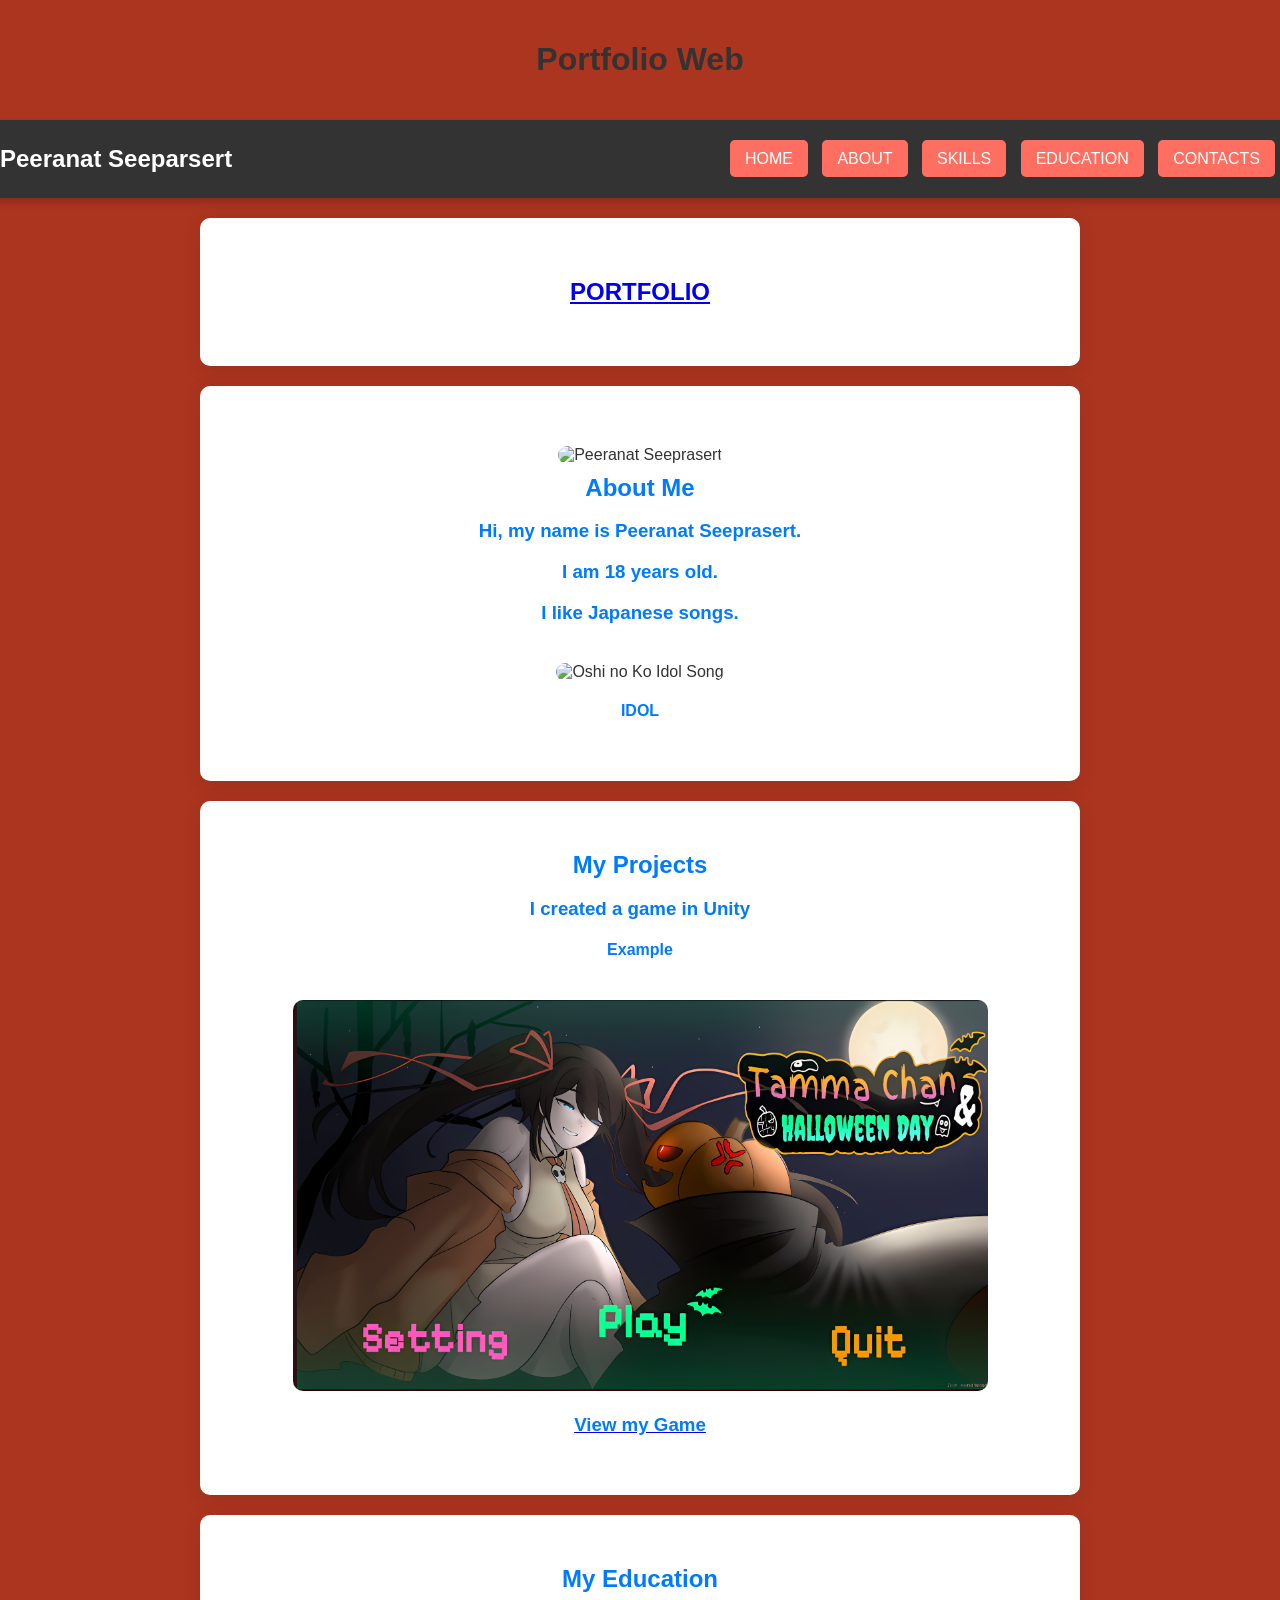
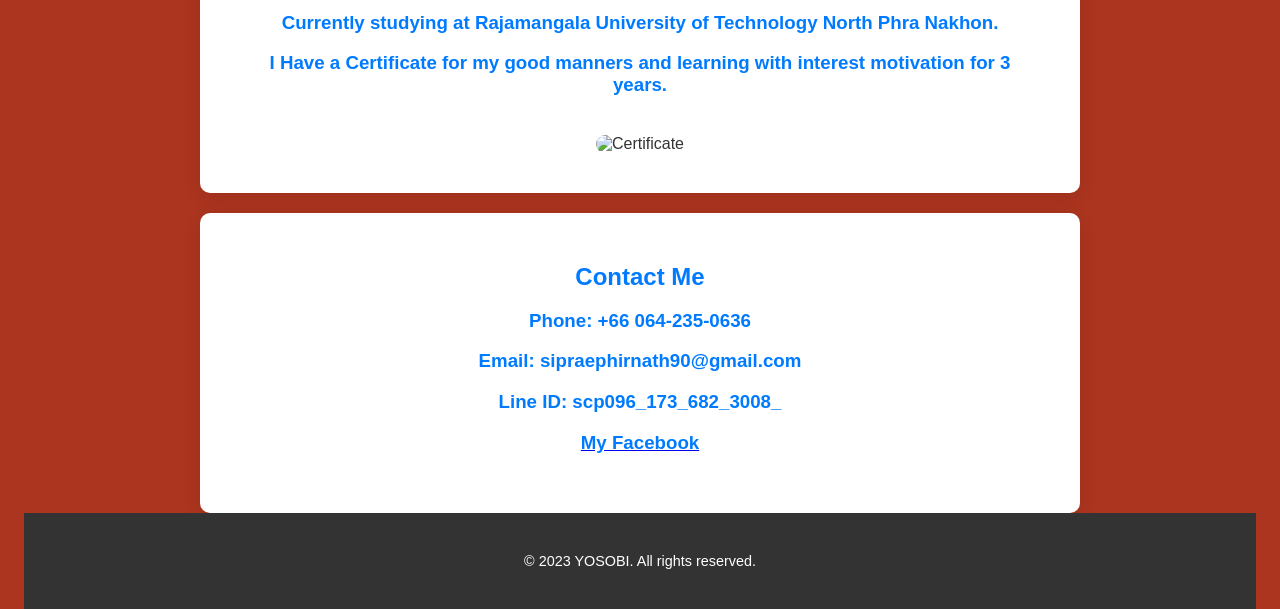
==== site/Getstart_here.html @ d88cd959 "add file to site" ====
<!DOCTYPE html>
<html lang="en">
<head>
  <meta charset="UTF-8">
  <meta http-equiv="X-UA-Compatible" content="IE=edge">
  <title>Peeranat Portfolio</title>
  <link rel="stylesheet" type="text/css" href="styles.css">
</head>

<body>
  <header>
    <h1>Portfolio Web</h1>
  </header>

  <nav>
    <div class="navbar-left">
      <h1 id="fev"></h1>
    </div>
    <div class="navbar-right">
      <a href="#home">HOME</a>
      <a href="#about">ABOUT</a>
      <a href="#skills">SKILLS</a>
      <a href="#education">EDUCATION</a>
      <a href="#contacts">CONTACTS</a>
    </div>
  </nav>

  <section id="home">
    <a href="https://www.canva.com/design/DAFn1muEa0U/SDMkf6ifCGOokU0-OmJz7w/view?utm_content=DAFn1muEa0U&utm_campaign=designshare&utm_medium=link&utm_source=editor"><h1>PORTFOLIO</h1></a>
  </section>

  <section id="about">
    <div class="about">
      <img src="1691246905751.jpg" alt="Peeranat Seeprasert" id="Peeranat_img" width="300" height="400">
      <h2>About Me</h2>
      <h3>Hi, my name is Peeranat Seeprasert.</h3>
      <h3>I am 18 years old.</h3>
      <h3>I like Japanese songs.</h3>
      <img src="oshi-no-ko-idol-yoasobi.gif" alt="Oshi no Ko Idol Song" id="oshi_img" width="400">
      <a href="https://youtu.be/ZRtdQ81jPUQ" target="_blank" id="song"><h4>IDOL</h4></a>
    </div>
  </section>

  <section id="skills">
    <h2>My Projects</h2>
    <h3>I created a game in Unity</h3>
    <h4>Example</h4>
    <img src="Game Picture.png" alt="Unity Game Example" id="Peeranat_Game" width="695" height="391" >
    <a href="https://tammastudio.itch.io/tammachanhalloweenday" target="_blank"><h3>View my Game</h3></a>
  </section>

  <section id="education">
    <h2>My Education</h2>
    <h3>Currently studying at Rajamangala University of Technology North Phra Nakhon.</h3>
    <h3>I Have a Certificate for my good manners and learning with interest motivation for 3 years.</h3>
    <img src="" alt="Certificate" id="Peeranat_Cer" width="695" height="391">
  </section>

  <section id="contacts">
    <h2>Contact Me</h2>
    <h3>Phone: +66 064-235-0636</h3>
    <h3>Email: sipraephirnath90@gmail.com</h3>
    <h3>Line ID: scp096_173_682_3008_</h3>
    <a href="https://www.facebook.com/profile.php?id=100039198768216" target="_blank"><h3>My Facebook</h3></a>
  </section>

  <script src="app.js"></script>

  <footer>
    <p>&copy; 2023 YOSOBI. All rights reserved.</p>
  </footer>
</body>
</html>
---- site/styles.css ----
/* กำหนดสไตล์พื้นฐานของ body เพื่อจัดการการแสดงผลและพื้นหลัง */
body {
  display: flex;
  flex-direction: column; /* จัดเรียงองค์ประกอบในแนวตั้ง */
  align-items: center;
  min-height: 100vh;
  margin: 0;
  font-family: 'Helvetica Neue', Arial, sans-serif; /* ฟอนต์สไตล์โมเดิร์น */
  background-color: #AC351F; /* สีพื้นหลังอ่อนๆ ที่สบายตา */
  color: #333; /* สีข้อความหลัก */
  box-sizing: border-box; /* จัดการขนาดของกล่องให้สมดุล */
}

/* สไตล์ของ Header */
header {
  text-align: center; /* จัดข้อความให้อยู่กึ่งกลาง */
  padding: 20px;
}

.title {
  font-size: 2.5em; /* ขนาดใหญ่เพื่อเน้นหัวข้อ */
  color: #007bff; /* สีฟ้าเพื่อดึงดูดความสนใจ */
  font-weight: bold;
}

/* สไตล์ของแถบนำทาง (Navbar) */
nav {
  background-color: #333; /* สีพื้นหลังเข้มของ Navbar */
  padding: 25px 30px;
  display: flex;
  justify-content: space-between;
  align-items: center;
  width: 100%;
  box-shadow: 0 4px 8px rgba(0, 0, 0, 0.2); /* เพิ่มเงาให้ดูมีมิติ */
  position: sticky; /* ให้ Navbar คงที่เมื่อเลื่อนหน้า */
  top: 0;
  z-index: 1000;
}

.navbar-left h1 {
  margin: 0;
  color: #fff;
}

.navbar-right a {
  text-decoration: none;
  background-color: #ff6f61; /* สีปุ่มเพื่อดึงดูดความสนใจ */
  color: #fff;
  padding: 10px 15px;
  margin: 0 5px;
  border-radius: 5px;
  transition: all 0.3s ease; /* การเปลี่ยนแปลงนุ่มนวล */
}

.navbar-right a:hover {
  background-color: #ff8a73; /* สีเมื่อโฮเวอร์ */
  transform: scale(1.1); /* ขยายเล็กน้อยเมื่อโฮเวอร์ */
}

/* การจัดวางส่วนของ Section */
section {
  text-align: center; /* จัดข้อความกึ่งกลาง */
  padding: 40px;
  width: 90%;
  max-width: 800px;
  margin-top: 20px;
  background: #ffffff; /* พื้นหลังสีขาวเพื่อให้เนื้อหาโดดเด่น */
  border-radius: 10px;
  box-shadow: 0 4px 20px rgba(0, 0, 0, 0.1); /* เงาอ่อนๆ สำหรับมิติ */
}

/* สไตล์ของการ์ด (Card) */
.card {
  width: 100%;
  max-width: 300px;
  padding: 20px;
  border-radius: 12px;
  background-color: #ffffff;
  box-shadow: 0 6px 20px rgba(0, 0, 0, 0.1);
  text-align: center;
  transition: transform 0.4s ease, box-shadow 0.4s ease; /* เพิ่มเอฟเฟกต์โฮเวอร์ */
  margin: 20px auto;
}

.card:hover {
  transform: scale(1.05); /* ขยายการ์ดเมื่อโฮเวอร์ */
  box-shadow: 0 10px 25px rgba(0, 0, 0, 0.2); /* เงาชัดขึ้น */
  cursor: pointer;
}

.card_header {
  background-color: #007bff; /* สีพื้นหลังของหัวข้อการ์ด */
  color: #fff;
  padding: 10px;
  border-radius: 12px 12px 0 0;
  font-size: 1.2em;
  font-weight: bold;
}

#dev, #song {
  text-decoration: none;
  color: #007bff; /* สีฟ้าสำหรับลิงก์ */
  font-weight: bold;
}

#song:hover {
  color: #0056b3; /* สีเข้มขึ้นเมื่อโฮเวอร์ */
  text-decoration: underline;
}

h2 {
  margin: 10px 0;
}

img {
  max-width: 100%;
  border-radius: 10px; /* มุมโค้งของรูปภาพ */
  transition: transform 0.3s ease;
  margin-top: 20px;
}

img:hover {
  transform: scale(1.05); /* ขยายรูปภาพเล็กน้อยเมื่อโฮเวอร์ */
}

/* สไตล์ของ Footer */
footer {
  background-color: #333; /* สีพื้นหลังเข้มของ Footer */
  padding: 40px 500px;
  text-align: center;
  color: #fff; /* สีข้อความขาว */
  font-size: 0.9em;
}

footer p {
  margin: 0;
}

/* สไตล์ของชื่อหัวข้อในแต่ละส่วน */
h2, h3, h4 {
  color: #007bff; /* สีฟ้าสำหรับหัวข้อ */
}

/* การตอบสนองบนหน้าจอขนาดเล็ก (Responsive) */
@media (max-width: 768px) {
  nav {
    flex-direction: column; /* จัดเรียง Navbar ในแนวตั้งเมื่อหน้าจอเล็ก */
  }

  .navbar-right a {
    padding: 8px 12px;
    margin: 5px 0;
  }

  section {
    padding: 20px;
  }
}
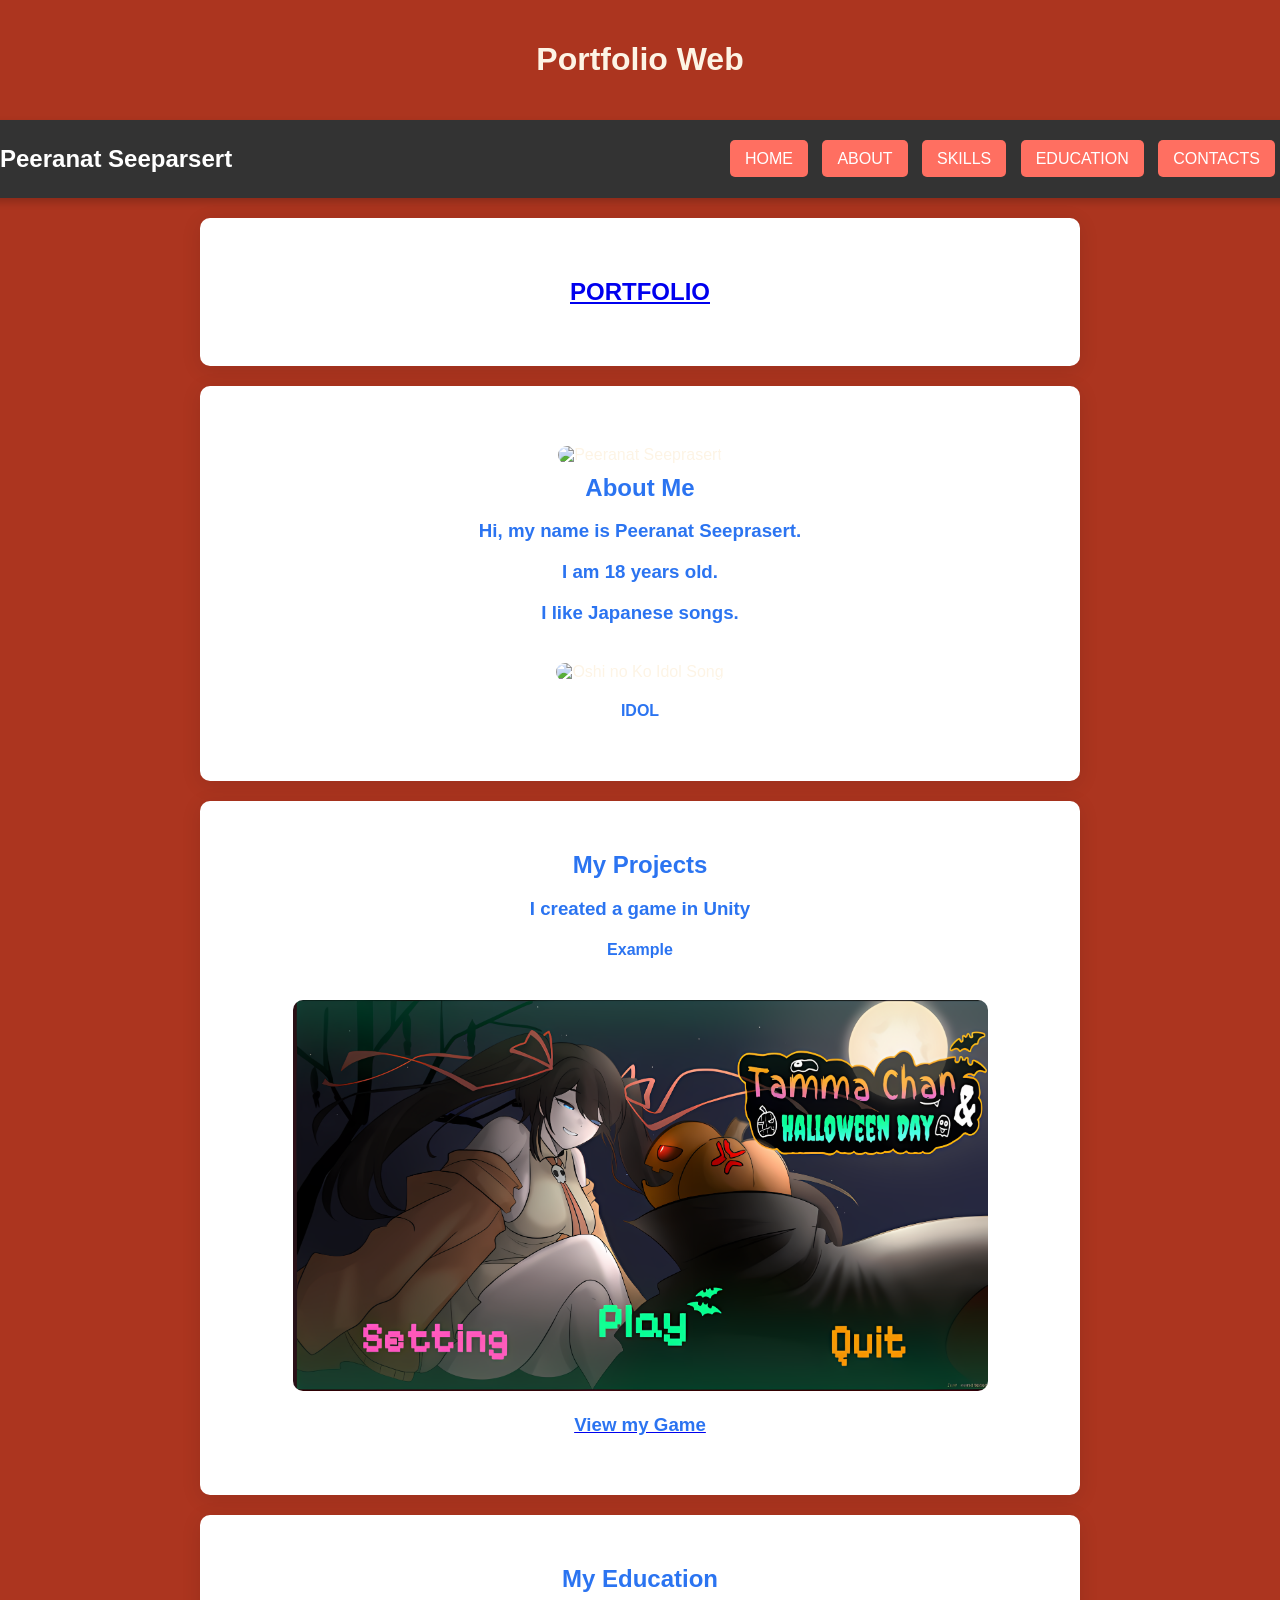
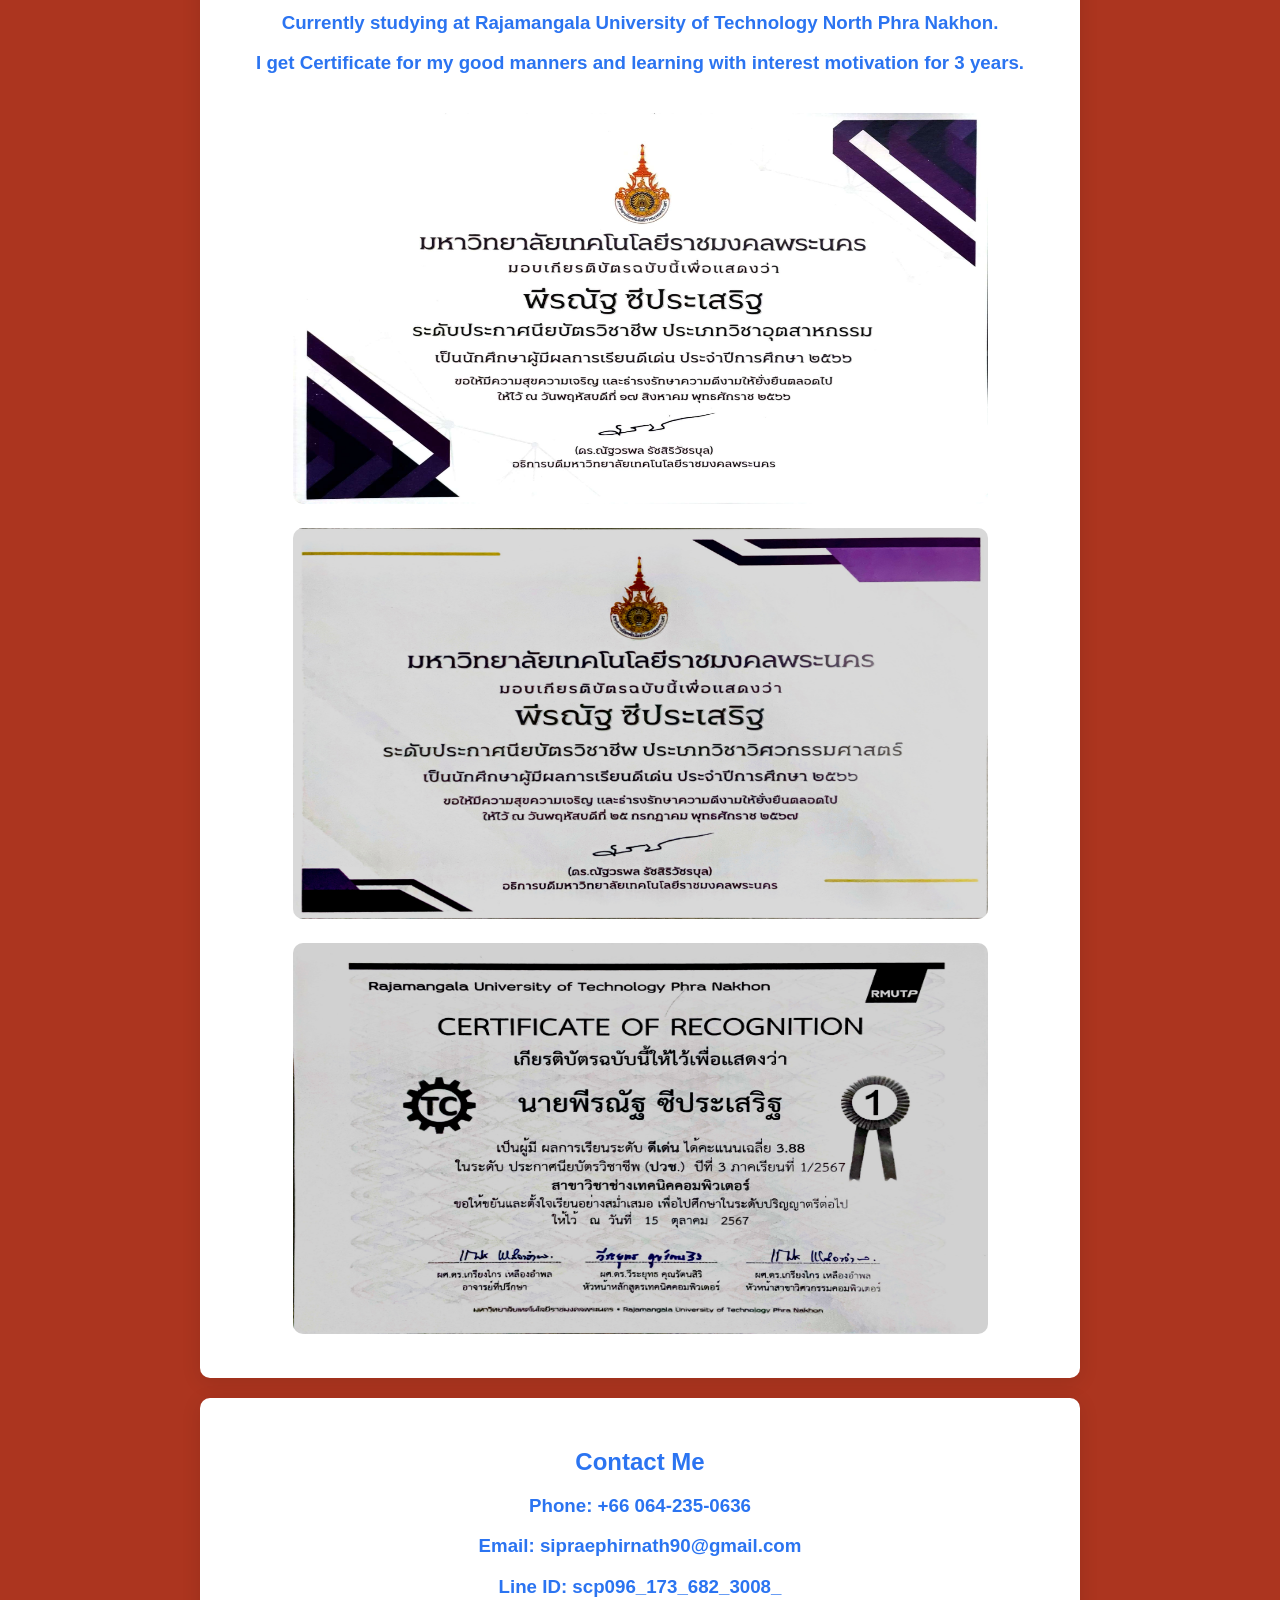
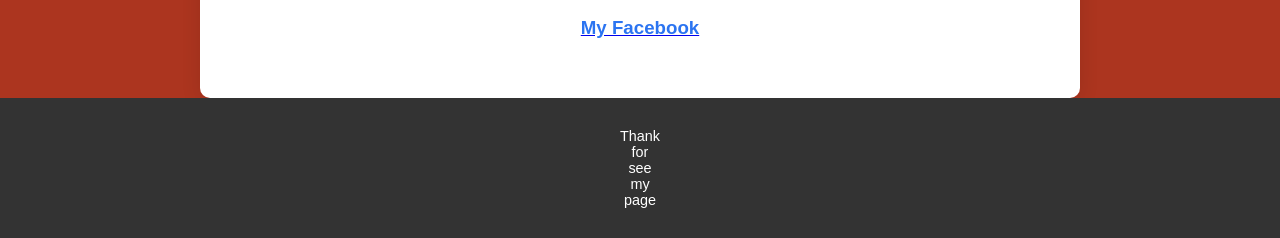
==== commit 4de09ef8: "add certificate" ====
--- a/site/Getstart_here.html
+++ b/site/Getstart_here.html
@@ -3,7 +3,7 @@
 <head>
   <meta charset="UTF-8">
   <meta http-equiv="X-UA-Compatible" content="IE=edge">
-  <title>Peeranat Portfolio</title>
+  <title> Peeranat Portfolio</title>
   <link rel="stylesheet" type="text/css" href="styles.css">
 </head>
 
@@ -52,8 +52,10 @@
   <section id="education">
     <h2>My Education</h2>
     <h3>Currently studying at Rajamangala University of Technology North Phra Nakhon.</h3>
-    <h3>I Have a Certificate for my good manners and learning with interest motivation for 3 years.</h3>
-    <img src="" alt="Certificate" id="Peeranat_Cer" width="695" height="391">
+    <h3>I get Certificate for my good manners and learning with interest motivation for 3 years.</h3>
+    <img src="1699880186293 (1).jpg" alt="Certificate" id="Peeranat_Cer" width="695" height="391">
+    <img src="IMG_0772.jpg" alt="Certificate" id="Peeranat_Cer" width="695" height="391">
+    <img src="IMG_0771.jpg" alt="Certificate" id="Peeranat_Cer" width="695" height="391">
   </section>
 
   <section id="contacts">
@@ -67,7 +69,7 @@
   <script src="app.js"></script>
 
   <footer>
-    <p>&copy; 2023 YOSOBI. All rights reserved.</p>
+    <p>Thank for see my page</p>
   </footer>
 </body>
 </html>
--- a/site/styles.css
+++ b/site/styles.css
@@ -7,7 +7,7 @@
   margin: 0;
   font-family: 'Helvetica Neue', Arial, sans-serif; /* ฟอนต์สไตล์โมเดิร์น */
   background-color: #AC351F; /* สีพื้นหลังอ่อนๆ ที่สบายตา */
-  color: #333; /* สีข้อความหลัก */
+  color: #fdf4e5; /* สีข้อความหลัก */
   box-sizing: border-box; /* จัดการขนาดของกล่องให้สมดุล */
 }
 
@@ -99,7 +99,7 @@
 
 #dev, #song {
   text-decoration: none;
-  color: #007bff; /* สีฟ้าสำหรับลิงก์ */
+  color: #ff914d; /* สีฟ้าสำหรับลิงก์ */
   font-weight: bold;
 }
 
@@ -126,7 +126,7 @@
 /* สไตล์ของ Footer */
 footer {
   background-color: #333; /* สีพื้นหลังเข้มของ Footer */
-  padding: 40px 500px;
+  padding: 30px 800px;
   text-align: center;
   color: #fff; /* สีข้อความขาว */
   font-size: 0.9em;
@@ -138,7 +138,7 @@
 
 /* สไตล์ของชื่อหัวข้อในแต่ละส่วน */
 h2, h3, h4 {
-  color: #007bff; /* สีฟ้าสำหรับหัวข้อ */
+  color: #2b74f1; /* สีฟ้าสำหรับหัวข้อ */
 }
 
 /* การตอบสนองบนหน้าจอขนาดเล็ก (Responsive) */
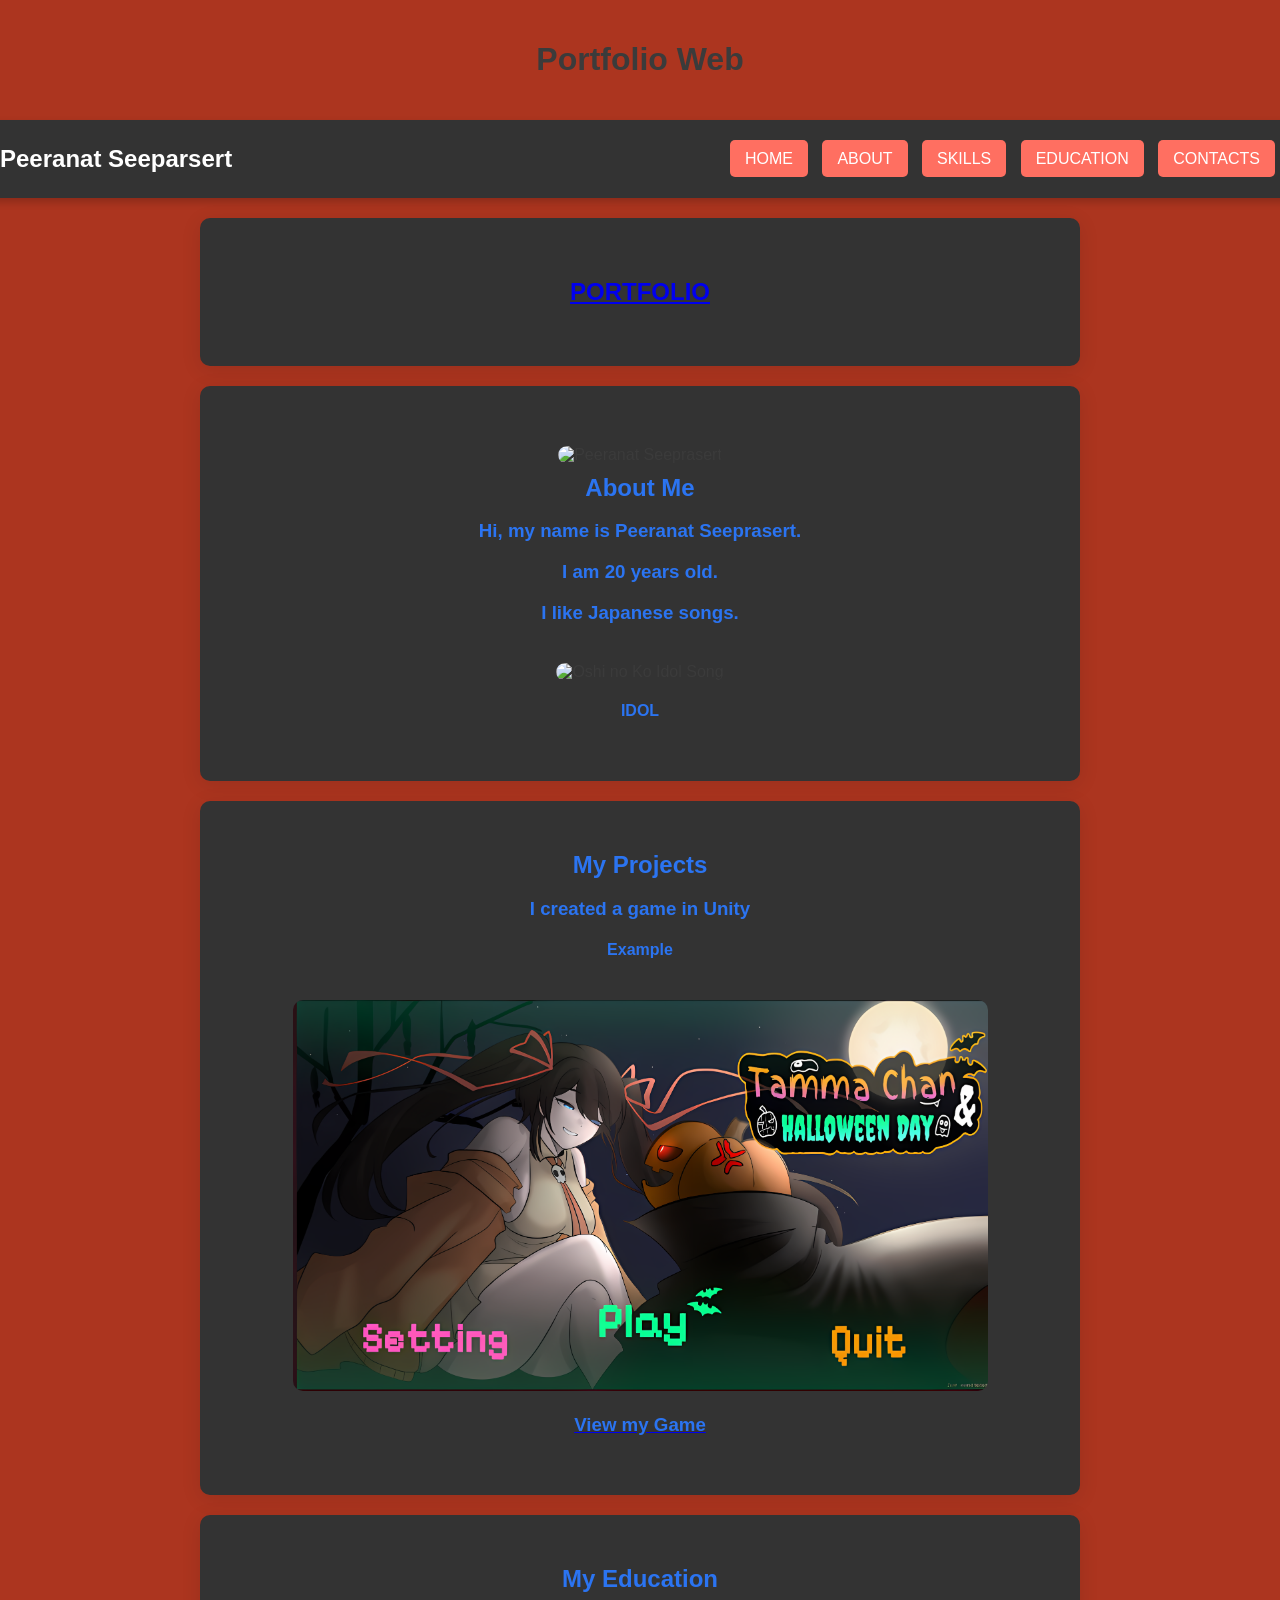
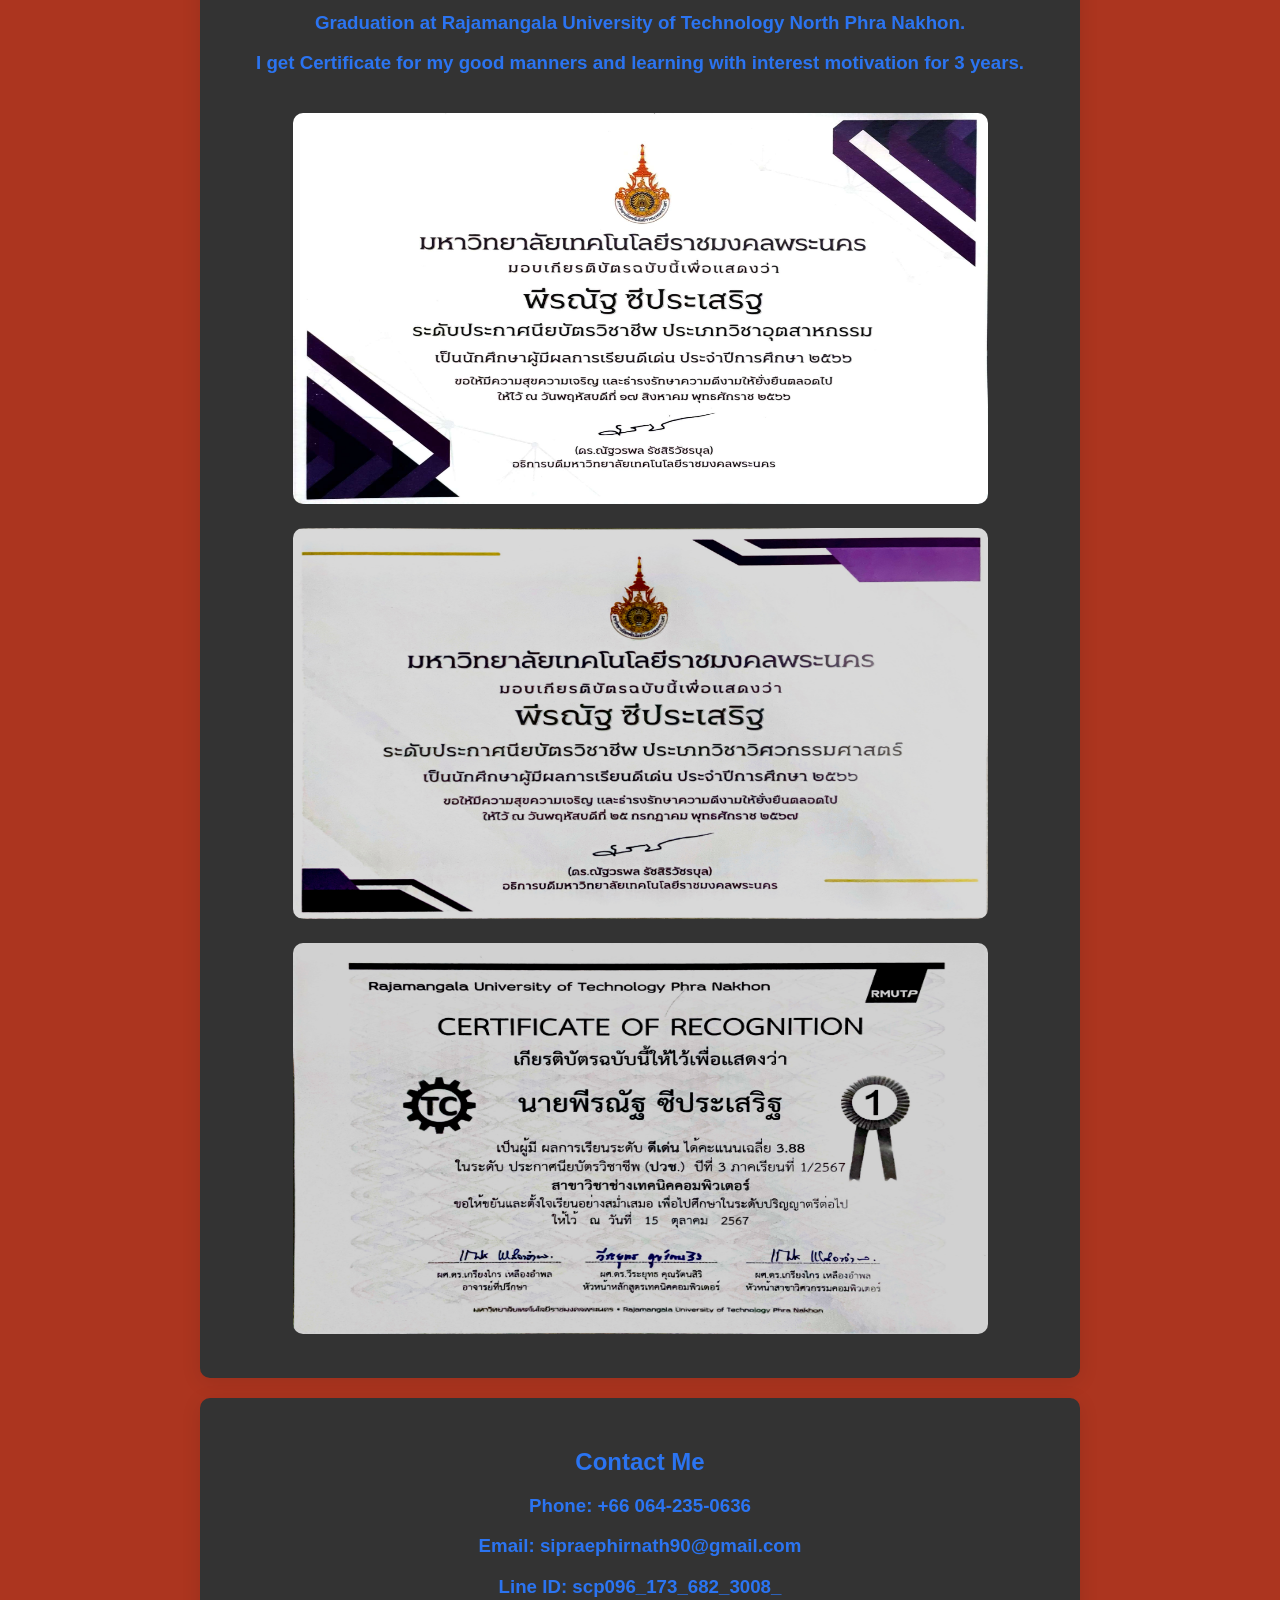
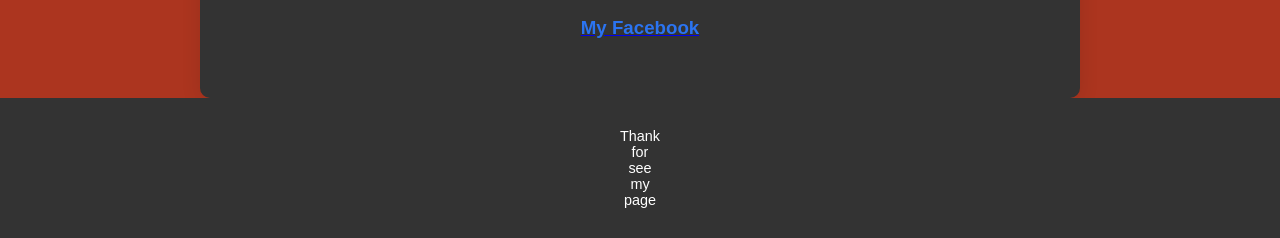
==== commit d221e4f8: "change:change color and some text" ====
--- a/site/Getstart_here.html
+++ b/site/Getstart_here.html
@@ -3,7 +3,7 @@
 <head>
   <meta charset="UTF-8">
   <meta http-equiv="X-UA-Compatible" content="IE=edge">
-  <title> Peeranat Portfolio</title>
+  <title>Peeranat Portfolio</title>
   <link rel="stylesheet" type="text/css" href="styles.css">
 </head>
 
@@ -34,7 +34,7 @@
       <img src="1691246905751.jpg" alt="Peeranat Seeprasert" id="Peeranat_img" width="300" height="400">
       <h2>About Me</h2>
       <h3>Hi, my name is Peeranat Seeprasert.</h3>
-      <h3>I am 18 years old.</h3>
+      <h3>I am 20 years old.</h3>
       <h3>I like Japanese songs.</h3>
       <img src="oshi-no-ko-idol-yoasobi.gif" alt="Oshi no Ko Idol Song" id="oshi_img" width="400">
       <a href="https://youtu.be/ZRtdQ81jPUQ" target="_blank" id="song"><h4>IDOL</h4></a>
@@ -51,7 +51,7 @@
 
   <section id="education">
     <h2>My Education</h2>
-    <h3>Currently studying at Rajamangala University of Technology North Phra Nakhon.</h3>
+    <h3>Graduation at Rajamangala University of Technology North Phra Nakhon.</h3>
     <h3>I get Certificate for my good manners and learning with interest motivation for 3 years.</h3>
     <img src="1699880186293 (1).jpg" alt="Certificate" id="Peeranat_Cer" width="695" height="391">
     <img src="IMG_0772.jpg" alt="Certificate" id="Peeranat_Cer" width="695" height="391">
--- a/site/styles.css
+++ b/site/styles.css
@@ -7,7 +7,7 @@
   margin: 0;
   font-family: 'Helvetica Neue', Arial, sans-serif; /* ฟอนต์สไตล์โมเดิร์น */
   background-color: #AC351F; /* สีพื้นหลังอ่อนๆ ที่สบายตา */
-  color: #fdf4e5; /* สีข้อความหลัก */
+  color: #3b3b3b; /* สีข้อความหลัก */
   box-sizing: border-box; /* จัดการขนาดของกล่องให้สมดุล */
 }
 
@@ -64,7 +64,7 @@
   width: 90%;
   max-width: 800px;
   margin-top: 20px;
-  background: #ffffff; /* พื้นหลังสีขาวเพื่อให้เนื้อหาโดดเด่น */
+  background: #333; /* พื้นหลังสีขาวเพื่อให้เนื้อหาโดดเด่น */
   border-radius: 10px;
   box-shadow: 0 4px 20px rgba(0, 0, 0, 0.1); /* เงาอ่อนๆ สำหรับมิติ */
 }
